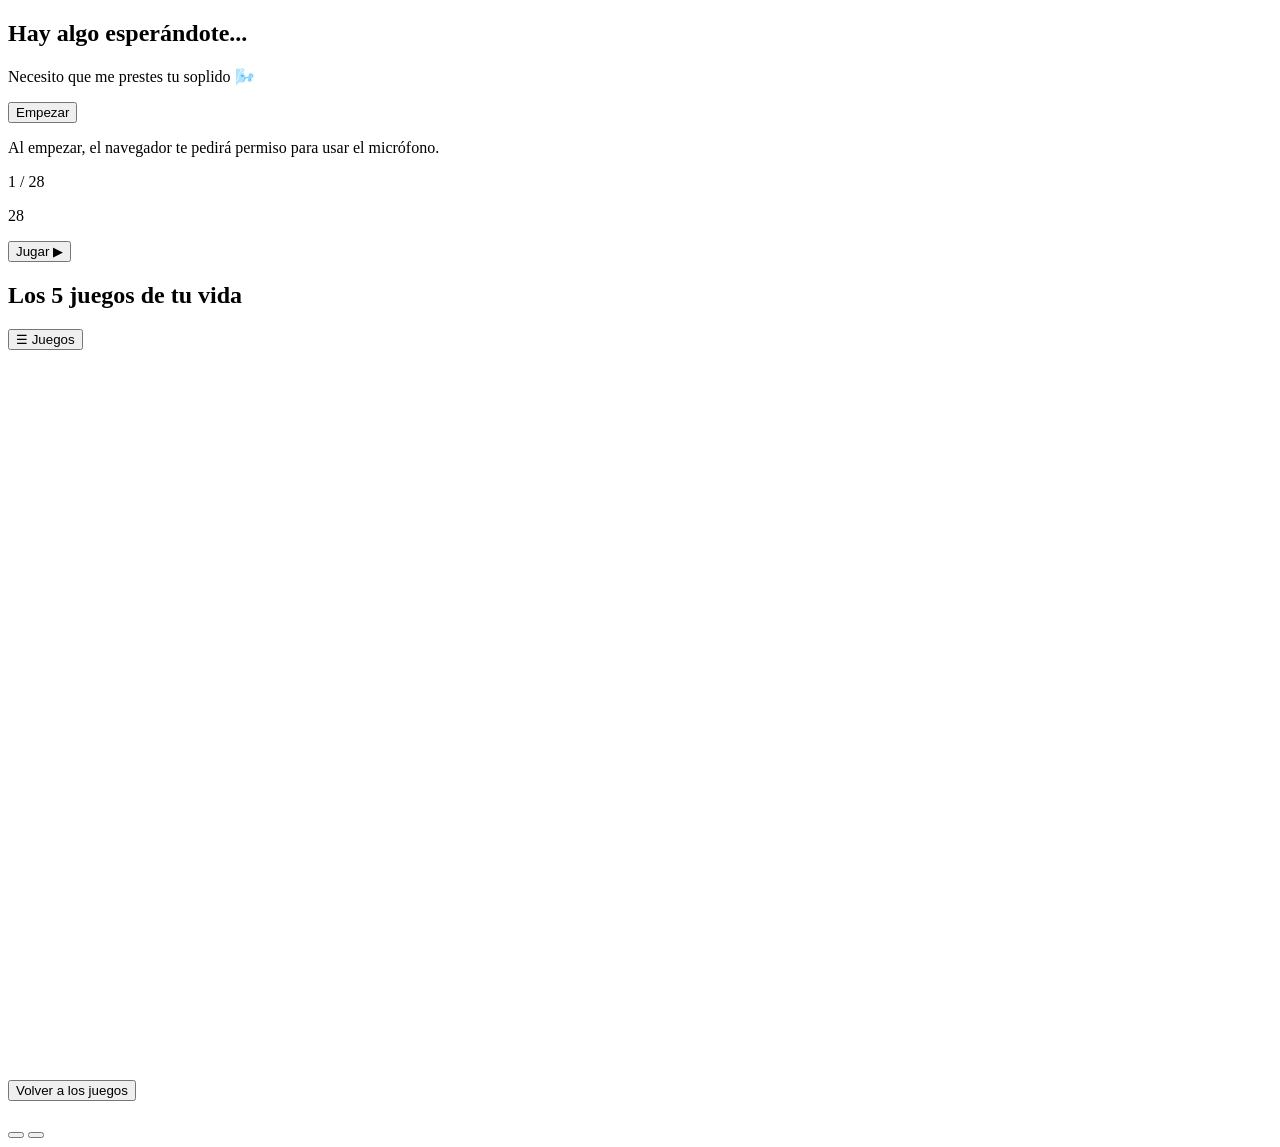
==== index.html @ 7328147c "Add files via upload" ====
<!DOCTYPE html>
<html lang="es">
<head>
  <meta charset="UTF-8">
  <meta name="viewport" content="width=device-width, initial-scale=1">
  <title>Feliz cumpleaños, hermano ☀️</title>
  <link rel="preconnect" href="https://fonts.googleapis.com">
  <link rel="preconnect" href="https://fonts.gstatic.com" crossorigin>
  <link href="https://fonts.googleapis.com/css2?family=Great+Vibes&family=Press+Start+2P&family=Quicksand:wght@400;600;700&display=swap" rel="stylesheet">
  <link rel="stylesheet" href="css/style.css">
</head>
<body>

  <!-- 0. INICIO -->
  <section id="pantalla-inicio" class="pantalla activa">
    <h1 class="cursiva">Hay algo esperándote...</h1>
    <p class="subtitulo">Necesito que me prestes tu soplido 🌬️</p>
    <button id="btn-empezar" class="boton">Empezar</button>
    <p id="estado-inicio" class="nota">Al empezar, el navegador te pedirá permiso para usar el micrófono.</p>
  </section>

  <!-- 1. LAS 28 VELAS -->
  <section id="pantalla-velas" class="pantalla">
    <div class="contador"><span id="num-vela">1</span> / 28</div>
    <div id="escenario-vela">
      <div id="vela" class="vela">
        <div id="llama" class="llama"><div class="halo"></div><div class="nucleo"></div></div>
        <div id="humo" class="humo"></div>
        <div class="mecha"></div>
        <div class="cuerpo"></div>
      </div>
    </div>
    <p id="mensaje-vela" class="cursiva mensaje"></p>
    <div class="medidor"><div id="medidor-relleno"></div></div>
    <p id="nota-soplo" class="nota"></p>
  </section>

  <!-- 2. EL PASTEL CON LAS VELAS APAGADAS -->
  <section id="pantalla-pastel" class="pantalla">
    <div id="pastel">
      <div id="velas-pastel" class="velas-pastel"></div>
      <div class="piso piso-arriba"></div>
      <div class="piso piso-abajo"><span class="numero-pastel cursiva">28</span></div>
      <div class="plato"></div>
    </div>
    <p id="mensaje-pastel" class="cursiva mensaje"></p>
    <button id="btn-jugar" class="boton oculto">Jugar ▶</button>
  </section>

  <!-- 3. MAPA DE LOS 5 JUEGOS -->
  <section id="pantalla-mapa" class="pantalla">
    <h2 class="cursiva titulo-mapa">Los 5 juegos de tu vida</h2>
    <div id="lista-juegos"></div>
  </section>

  <!-- 4. PANTALLA DE JUEGO -->
  <section id="pantalla-juego" class="pantalla">
    <div class="barra-juego">
      <span id="titulo-juego"></span>
      <button id="btn-menu" class="boton-chico">☰ Juegos</button>
    </div>
    <canvas id="lienzo" width="960" height="540"></canvas>
    <p id="ayuda-juego" class="nota"></p>
  </section>

  <!-- 5. FINAL -->
  <section id="pantalla-final" class="pantalla">
    <canvas id="confeti"></canvas>
    <p id="mensaje-final" class="cursiva mensaje"></p>
    <p id="firma" class="cursiva firma"></p>
    <button id="btn-repetir" class="boton oculto">Volver a los juegos</button>
  </section>

  <!-- VENTANA EMERGENTE (ganar / perder / instrucciones) -->
  <div id="overlay" class="overlay oculto">
    <div class="caja">
      <h2 id="overlay-titulo"></h2>
      <p id="overlay-texto"></p>
      <button id="overlay-btn" class="boton"></button>
      <button id="overlay-btn2" class="boton-chico oculto"></button>
    </div>
  </div>

  <script src="js/mensajes.js"></script>
  <script src="js/motor.js"></script>
  <script src="js/velas.js"></script>
  <script src="js/juego1-plataformas.js"></script>
  <script src="js/juego2-dimension.js"></script>
  <script src="js/juego3-torres.js"></script>
  <script src="js/juego4-bombas.js"></script>
  <script src="js/juego5-patos.js"></script>
  <script src="js/main.js"></script>
</body>
</html>
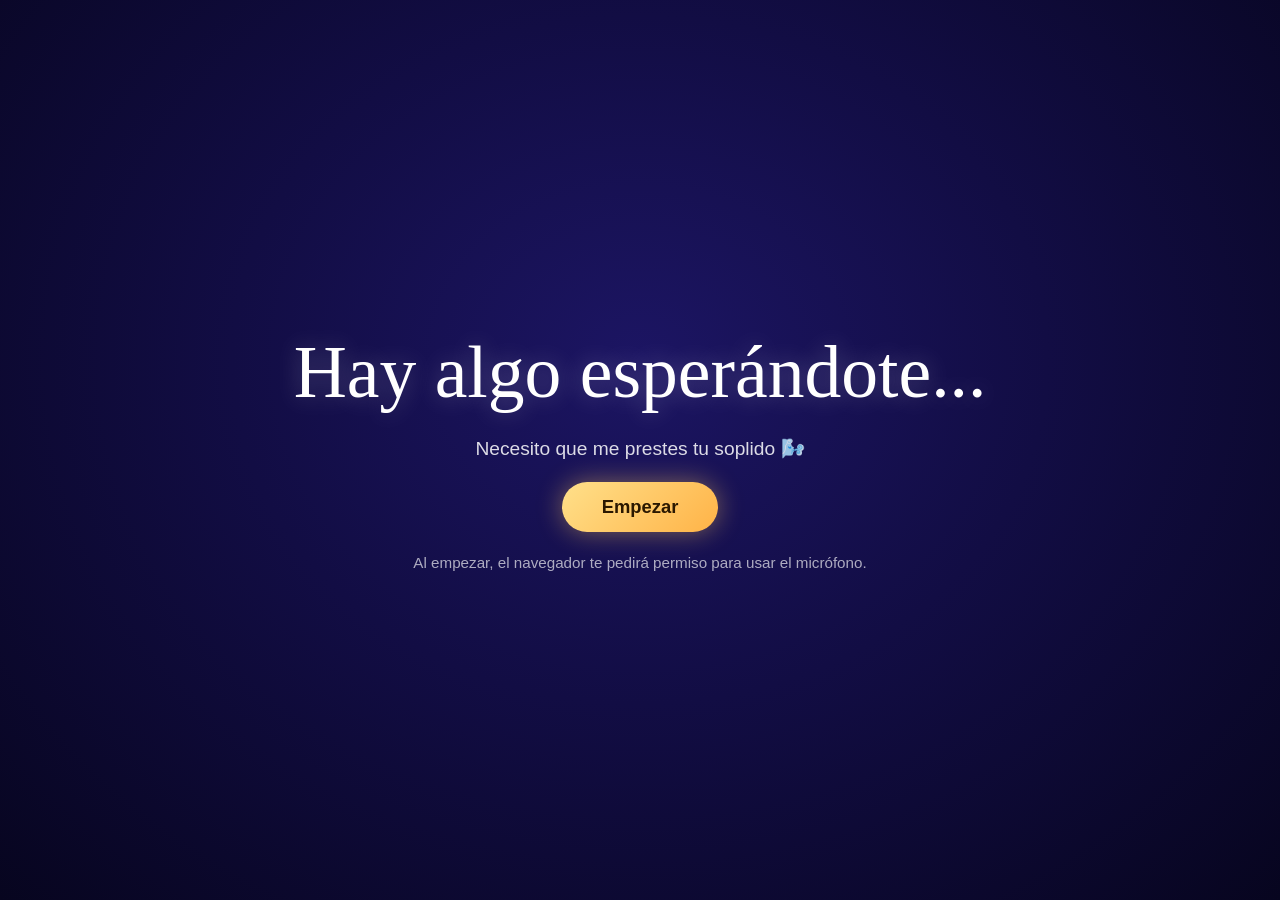
==== commit 369207d1: "Update index.html" ====
--- a/index.html
+++ b/index.html
@@ -7,11 +7,10 @@
   <link rel="preconnect" href="https://fonts.googleapis.com">
   <link rel="preconnect" href="https://fonts.gstatic.com" crossorigin>
   <link href="https://fonts.googleapis.com/css2?family=Great+Vibes&family=Press+Start+2P&family=Quicksand:wght@400;600;700&display=swap" rel="stylesheet">
-  <link rel="stylesheet" href="css/style.css">
+  <link rel="stylesheet" href="style.css">
 </head>
 <body>
 
-  <!-- 0. INICIO -->
   <section id="pantalla-inicio" class="pantalla activa">
     <h1 class="cursiva">Hay algo esperándote...</h1>
     <p class="subtitulo">Necesito que me prestes tu soplido 🌬️</p>
@@ -19,7 +18,6 @@
     <p id="estado-inicio" class="nota">Al empezar, el navegador te pedirá permiso para usar el micrófono.</p>
   </section>
 
-  <!-- 1. LAS 28 VELAS -->
   <section id="pantalla-velas" class="pantalla">
     <div class="contador"><span id="num-vela">1</span> / 28</div>
     <div id="escenario-vela">
@@ -35,7 +33,6 @@
     <p id="nota-soplo" class="nota"></p>
   </section>
 
-  <!-- 2. EL PASTEL CON LAS VELAS APAGADAS -->
   <section id="pantalla-pastel" class="pantalla">
     <div id="pastel">
       <div id="velas-pastel" class="velas-pastel"></div>
@@ -47,13 +44,11 @@
     <button id="btn-jugar" class="boton oculto">Jugar ▶</button>
   </section>
 
-  <!-- 3. MAPA DE LOS 5 JUEGOS -->
   <section id="pantalla-mapa" class="pantalla">
     <h2 class="cursiva titulo-mapa">Los 5 juegos de tu vida</h2>
     <div id="lista-juegos"></div>
   </section>
 
-  <!-- 4. PANTALLA DE JUEGO -->
   <section id="pantalla-juego" class="pantalla">
     <div class="barra-juego">
       <span id="titulo-juego"></span>
@@ -63,7 +58,6 @@
     <p id="ayuda-juego" class="nota"></p>
   </section>
 
-  <!-- 5. FINAL -->
   <section id="pantalla-final" class="pantalla">
     <canvas id="confeti"></canvas>
     <p id="mensaje-final" class="cursiva mensaje"></p>
@@ -71,7 +65,6 @@
     <button id="btn-repetir" class="boton oculto">Volver a los juegos</button>
   </section>
 
-  <!-- VENTANA EMERGENTE (ganar / perder / instrucciones) -->
   <div id="overlay" class="overlay oculto">
     <div class="caja">
       <h2 id="overlay-titulo"></h2>
@@ -81,14 +74,14 @@
     </div>
   </div>
 
-  <script src="js/mensajes.js"></script>
-  <script src="js/motor.js"></script>
-  <script src="js/velas.js"></script>
-  <script src="js/juego1-plataformas.js"></script>
-  <script src="js/juego2-dimension.js"></script>
-  <script src="js/juego3-torres.js"></script>
-  <script src="js/juego4-bombas.js"></script>
-  <script src="js/juego5-patos.js"></script>
-  <script src="js/main.js"></script>
+  <script src="mensajes.js"></script>
+  <script src="motor.js"></script>
+  <script src="velas.js"></script>
+  <script src="juego1-plataformas.js"></script>
+  <script src="juego2-dimension.js"></script>
+  <script src="juego3-torres.js"></script>
+  <script src="juego4-bombas.js"></script>
+  <script src="juego5-patos.js"></script>
+  <script src="main.js"></script>
 </body>
 </html>
--- a/style.css
+++ b/style.css
@@ -0,0 +1,336 @@
+:root {
+  --noche: #120d44;
+  --noche-profunda: #07051f;
+  --tarjeta: #221a66;
+  --texto: #ffffff;
+  --dorado: #ffd45c;
+  --rosa: #ff5fa2;
+}
+
+* { box-sizing: border-box; margin: 0; padding: 0; }
+html, body { height: 100%; }
+
+body {
+  background: radial-gradient(ellipse at 50% 40%, #1c1563 0%, var(--noche) 45%, var(--noche-profunda) 100%);
+  color: var(--texto);
+  font-family: 'Quicksand', sans-serif;
+  overflow: hidden;
+}
+
+/* ---------- Pantallas ---------- */
+.pantalla {
+  position: fixed;
+  inset: 0;
+  display: none;
+  flex-direction: column;
+  align-items: center;
+  justify-content: center;
+  gap: 22px;
+  padding: 24px;
+  text-align: center;
+}
+.pantalla.activa { display: flex; animation: aparecer .9s ease; }
+@keyframes aparecer { from { opacity: 0; } to { opacity: 1; } }
+
+.oculto { display: none !important; }
+
+.cursiva { font-family: 'Great Vibes', cursive; font-weight: 400; }
+h1.cursiva { font-size: clamp(2.6rem, 6vw, 4.6rem); text-shadow: 0 0 24px rgba(255, 255, 255, .25); }
+.subtitulo { font-size: 1.2rem; opacity: .85; }
+.nota { opacity: .65; font-size: .95rem; max-width: 640px; }
+
+.mensaje {
+  font-size: clamp(1.8rem, 4.2vw, 3.1rem);
+  line-height: 1.35;
+  min-height: 2.9em;
+  text-shadow: 0 0 18px rgba(255, 255, 255, .25);
+}
+.mensaje .l1, .mensaje .l2 { display: block; }
+.mensaje .l2 { padding-left: 1.4em; }
+
+.boton {
+  font-family: 'Quicksand', sans-serif;
+  font-weight: 700;
+  font-size: 1.15rem;
+  padding: 14px 40px;
+  border: none;
+  border-radius: 40px;
+  background: linear-gradient(135deg, #ffe08a, #ffb347);
+  color: #2b1800;
+  cursor: pointer;
+  box-shadow: 0 0 26px rgba(255, 200, 90, .45);
+  transition: transform .2s;
+}
+.boton:hover { transform: scale(1.05); }
+.boton:disabled { opacity: .6; cursor: wait; transform: none; }
+.boton:focus-visible, .boton-chico:focus-visible { outline: 3px solid #fff; outline-offset: 3px; }
+
+.boton-chico {
+  font-family: 'Quicksand', sans-serif;
+  font-weight: 600;
+  font-size: .9rem;
+  padding: 8px 18px;
+  border-radius: 20px;
+  border: 1px solid rgba(255, 255, 255, .35);
+  background: transparent;
+  color: #fff;
+  cursor: pointer;
+}
+.boton-chico:hover { background: rgba(255, 255, 255, .1); }
+
+/* ---------- Vela grande ---------- */
+.contador {
+  position: absolute;
+  top: 22px;
+  right: 30px;
+  font-family: 'Great Vibes', cursive;
+  font-size: 2.2rem;
+  opacity: .85;
+}
+
+#escenario-vela {
+  height: 320px;
+  display: flex;
+  align-items: flex-end;
+  justify-content: center;
+  cursor: pointer;
+  user-select: none;
+}
+
+.vela { position: relative; display: flex; flex-direction: column; align-items: center; }
+.vela .mecha { width: 3px; height: 12px; background: #2a2a2a; border-radius: 2px; }
+.vela .cuerpo {
+  width: 34px;
+  height: 200px;
+  border-radius: 6px 6px 3px 3px;
+  background: repeating-linear-gradient(-35deg, #fff 0 18px, var(--color-raya, #ff5fa2) 18px 26px);
+  box-shadow: inset -7px 0 10px rgba(0, 0, 0, .28), inset 5px 0 8px rgba(255, 255, 255, .6);
+}
+
+.llama {
+  position: absolute;
+  bottom: calc(100% - 6px);
+  left: 50%;
+  width: 34px;
+  height: 50px;
+  margin-left: -17px;
+  transform-origin: 50% 100%;
+  transition: opacity .3s;
+}
+.llama .nucleo {
+  position: relative;
+  width: 100%;
+  height: 100%;
+  border-radius: 50% 50% 45% 45% / 60% 60% 40% 40%;
+  background: radial-gradient(ellipse at 50% 64%, #e3261b 0 20%, #ff9d00 33%, #ffe14d 50%, #fff6b0 62%, rgba(255, 246, 176, 0) 71%);
+  transform-origin: 50% 100%;
+  animation: titilar .13s infinite alternate;
+}
+.llama .halo {
+  position: absolute;
+  left: 50%;
+  top: 50%;
+  width: 240px;
+  height: 240px;
+  margin: -120px 0 0 -120px;
+  border-radius: 50%;
+  background: radial-gradient(circle, rgba(255, 220, 120, .38), rgba(255, 220, 120, 0) 62%);
+  pointer-events: none;
+}
+.llama.apagada { opacity: 0; }
+@keyframes titilar {
+  from { transform: scale(1, 1) rotate(-1.5deg); }
+  to   { transform: scale(.93, 1.07) rotate(1.5deg); }
+}
+
+.humo { position: absolute; bottom: 100%; left: 50%; width: 0; height: 0; }
+.humo span {
+  position: absolute;
+  left: -7px;
+  bottom: 0;
+  width: 14px;
+  height: 14px;
+  border-radius: 50%;
+  background: rgba(225, 225, 240, .55);
+  filter: blur(2px);
+  opacity: 0;
+}
+.humo.activo span { animation: humo 2.2s ease-out forwards; }
+@keyframes humo {
+  0%   { opacity: .85; transform: translate(0, 0) scale(.6); }
+  100% { opacity: 0;   transform: translate(var(--dx, 10px), -170px) scale(3.2); }
+}
+
+.vela.entrando { animation: entrar 1s cubic-bezier(.2, .8, .3, 1.1); }
+.vela.saliendo { animation: salir .8s ease-in forwards; }
+@keyframes entrar {
+  from { transform: translateX(55vw) rotate(360deg) scale(.4); opacity: 0; }
+  to   { transform: none; opacity: 1; }
+}
+@keyframes salir {
+  to { transform: translateX(-55vw) rotate(-360deg) scale(.4); opacity: 0; }
+}
+
+.medidor {
+  width: min(320px, 70vw);
+  height: 10px;
+  border-radius: 10px;
+  background: rgba(255, 255, 255, .12);
+  overflow: hidden;
+}
+#medidor-relleno {
+  height: 100%;
+  width: 0;
+  border-radius: 10px;
+  background: linear-gradient(90deg, #7fd3ff, #ffffff);
+}
+
+/* ---------- Pastel ---------- */
+#pastel { position: relative; width: 380px; height: 300px; margin-top: 30px; }
+.plato {
+  position: absolute;
+  bottom: 0;
+  left: -30px;
+  width: 440px;
+  height: 26px;
+  border-radius: 50%;
+  background: linear-gradient(#ececf7, #9a9abf);
+}
+.piso { position: absolute; left: 50%; transform: translateX(-50%); border-radius: 14px 14px 10px 10px; }
+.piso::before {
+  content: '';
+  position: absolute;
+  top: -2px;
+  left: 0;
+  right: 0;
+  height: 30px;
+  border-radius: 14px 14px 0 0;
+  background:
+    radial-gradient(circle at 12px 18px, #fff 10px, transparent 11px) 0 0 / 30px 34px repeat-x,
+    linear-gradient(#fff, #fff) 0 0 / 100% 14px no-repeat;
+}
+.piso-abajo {
+  bottom: 12px;
+  width: 360px;
+  height: 120px;
+  background: linear-gradient(#ff9ec7, #d95b95);
+  display: flex;
+  align-items: center;
+  justify-content: center;
+}
+.piso-arriba { bottom: 128px; width: 270px; height: 96px; background: linear-gradient(#fff2d4, #efc27f); }
+.numero-pastel { position: relative; top: 14px; font-size: 3.4rem; color: var(--dorado); text-shadow: 0 2px 0 #a03b6c; }
+
+.velas-pastel { position: absolute; bottom: 214px; left: 50%; width: 250px; height: 90px; transform: translateX(-50%); z-index: 3; }
+.mini-vela {
+  position: absolute;
+  bottom: 0;
+  width: 8px;
+  height: 46px;
+  border-radius: 2px;
+  background: repeating-linear-gradient(-35deg, #fff 0 6px, var(--c) 6px 9px);
+}
+.mini-vela::before {
+  content: '';
+  position: absolute;
+  top: -5px;
+  left: 3px;
+  width: 2px;
+  height: 5px;
+  background: #333;
+}
+.mini-vela .humito {
+  position: absolute;
+  bottom: calc(100% + 4px);
+  left: 50%;
+  width: 6px;
+  height: 6px;
+  margin-left: -3px;
+  border-radius: 50%;
+  background: rgba(230, 230, 245, .5);
+  filter: blur(1.5px);
+  animation: humito 2.4s ease-out infinite;
+}
+@keyframes humito {
+  0%   { transform: translate(0, 0) scale(.6); opacity: .7; }
+  100% { transform: translate(6px, -55px) scale(2.6); opacity: 0; }
+}
+
+/* ---------- Mapa de juegos ---------- */
+.titulo-mapa { font-size: clamp(2.4rem, 5vw, 3.6rem); }
+#lista-juegos {
+  display: grid;
+  grid-template-columns: repeat(auto-fit, minmax(170px, 1fr));
+  gap: 18px;
+  width: min(1040px, 94vw);
+}
+.tarjeta {
+  background: var(--tarjeta);
+  border-radius: 18px;
+  padding: 22px 14px;
+  border: 2px solid rgba(255, 255, 255, .1);
+  cursor: pointer;
+  transition: transform .2s, border-color .2s;
+}
+.tarjeta:not(.bloqueada):hover { transform: translateY(-6px); border-color: rgba(255, 255, 255, .4); }
+.tarjeta .emoji { font-size: 2.6rem; }
+.tarjeta .num { font-size: .8rem; opacity: .6; margin-top: 6px; }
+.tarjeta h3 { font-family: 'Press Start 2P', monospace; font-size: .62rem; line-height: 1.7; margin: 10px 0; color: var(--dorado); }
+.tarjeta p { font-size: .85rem; opacity: .8; }
+.tarjeta .ok { margin-top: 10px; color: var(--dorado); font-weight: 700; font-size: .85rem; }
+.tarjeta.bloqueada { opacity: .4; cursor: not-allowed; filter: grayscale(1); }
+.tarjeta.completada { border-color: var(--dorado); }
+
+/* ---------- Juego ---------- */
+#pantalla-juego { gap: 10px; padding: 12px; }
+.barra-juego {
+  width: min(960px, 96vw);
+  display: flex;
+  align-items: center;
+  gap: 14px;
+}
+#titulo-juego { flex: 1; text-align: left; font-family: 'Press Start 2P', monospace; font-size: .7rem; color: var(--dorado); }
+#lienzo {
+  width: min(960px, 96vw, calc((100vh - 120px) * 16 / 9));
+  height: auto;
+  aspect-ratio: 16 / 9;
+  background: #000;
+  border-radius: 10px;
+  box-shadow: 0 0 40px rgba(0, 0, 0, .6);
+  touch-action: none;
+}
+
+.overlay {
+  position: fixed;
+  inset: 0;
+  background: rgba(5, 3, 25, .8);
+  display: flex;
+  align-items: center;
+  justify-content: center;
+  z-index: 20;
+}
+.caja {
+  background: var(--tarjeta);
+  padding: 34px 40px;
+  border-radius: 22px;
+  max-width: 520px;
+  margin: 20px;
+  display: flex;
+  flex-direction: column;
+  align-items: center;
+  gap: 16px;
+  text-align: center;
+  box-shadow: 0 0 60px rgba(120, 90, 255, .35);
+}
+.caja h2 { font-family: 'Press Start 2P', monospace; font-size: 1rem; line-height: 1.6; color: var(--dorado); }
+.caja p { line-height: 1.55; }
+
+/* ---------- Final ---------- */
+#confeti { position: fixed; inset: 0; width: 100%; height: 100%; pointer-events: none; z-index: 0; }
+#pantalla-final > *:not(#confeti) { position: relative; z-index: 1; }
+.firma { font-size: 2.4rem; color: var(--dorado); opacity: 0; transition: opacity 1.5s; }
+.firma.visible { opacity: 1; }
+
+@media (prefers-reduced-motion: reduce) {
+  .llama .nucleo, .vela.entrando, .vela.saliendo { animation-duration: .01s; }
+}
